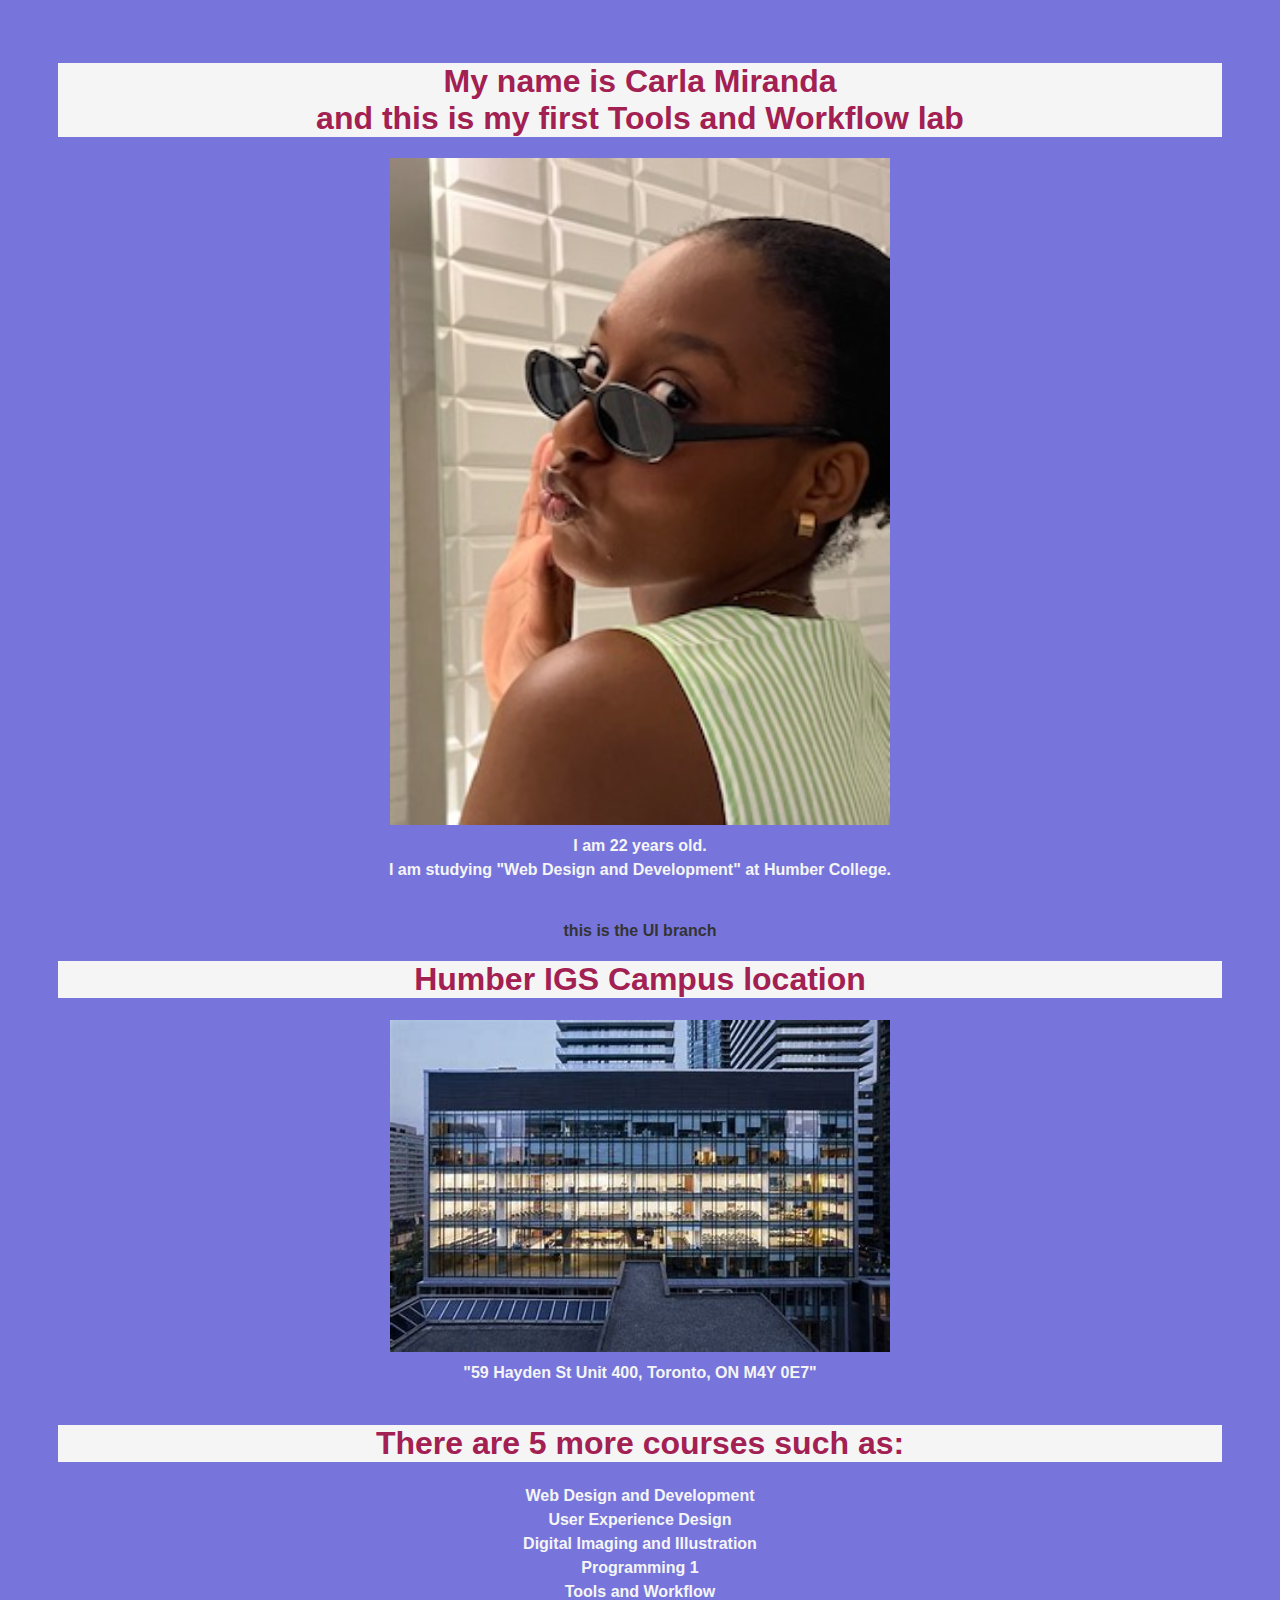
==== html/index.html @ b82df6a6 "on branch" ====
<!DOCTYPE html><!--Telling the browser that this is an html document-->
<html lang="en"><!--Root element for the html page, setting the lang to english-->
<head><!--The <head> element contains meta information about the HTML page-->
    <meta charset="UTF-8"><!--setting the character set to UTF8-->
    <meta name="viewport" content="width=device-width, initial-scale=1.0"><!--This will set the relativity of 
    the viewport to 1:1, it will be responsive-->
    <title>My Website</title><!--The title of the website-->
    <style>
        body {
            font-family: 'Segoe UI', Tahoma, Geneva, Verdana, sans-serif;
            background-color: rgb(119, 117, 220);
            color: #333;
            text-align: center;
            padding: 50px;}
        h1 {
            font-family: 'Segoe UI', Tahoma, Geneva, Verdana, sans-serif;
            color: rgb(162, 32, 82);
            margin-top: 5px;
        }
        p {
            font-family: 'Segoe UI', Tahoma, Geneva, Verdana, sans-serif;
            color: whitesmoke;
            line-height: 1.5;
            font-weight: bold;
            margin-top: 5px;
            margin-bottom: 40px;
        }
        div {
            background-color: whitesmoke;
        }
    </style>
</head>
<body><!--This is where the content goes-->
    <div><h1>My name is Carla Miranda<br>and this is my first Tools and Workflow lab</h1></div>
    <img src="mine.jpg" width="500">
    <p>I am 22 years old.<br>I am studying "Web Design and Development" at Humber College.</p>
    <h4> this is the UI branch</h4>
    
    <div><h1>Humber IGS Campus location</h1></div>
    <img src="igs.jpg" width="500">
    <p>"59 Hayden St Unit 400, Toronto, ON M4Y 0E7"</p>

    <div><h1>There are 5 more courses such as:</h1></div>
    <p>Web Design and Development<br>User Experience Design<br>Digital Imaging and Illustration<br>Programming 1<br>Tools and Workflow</p>
</body>
</html>
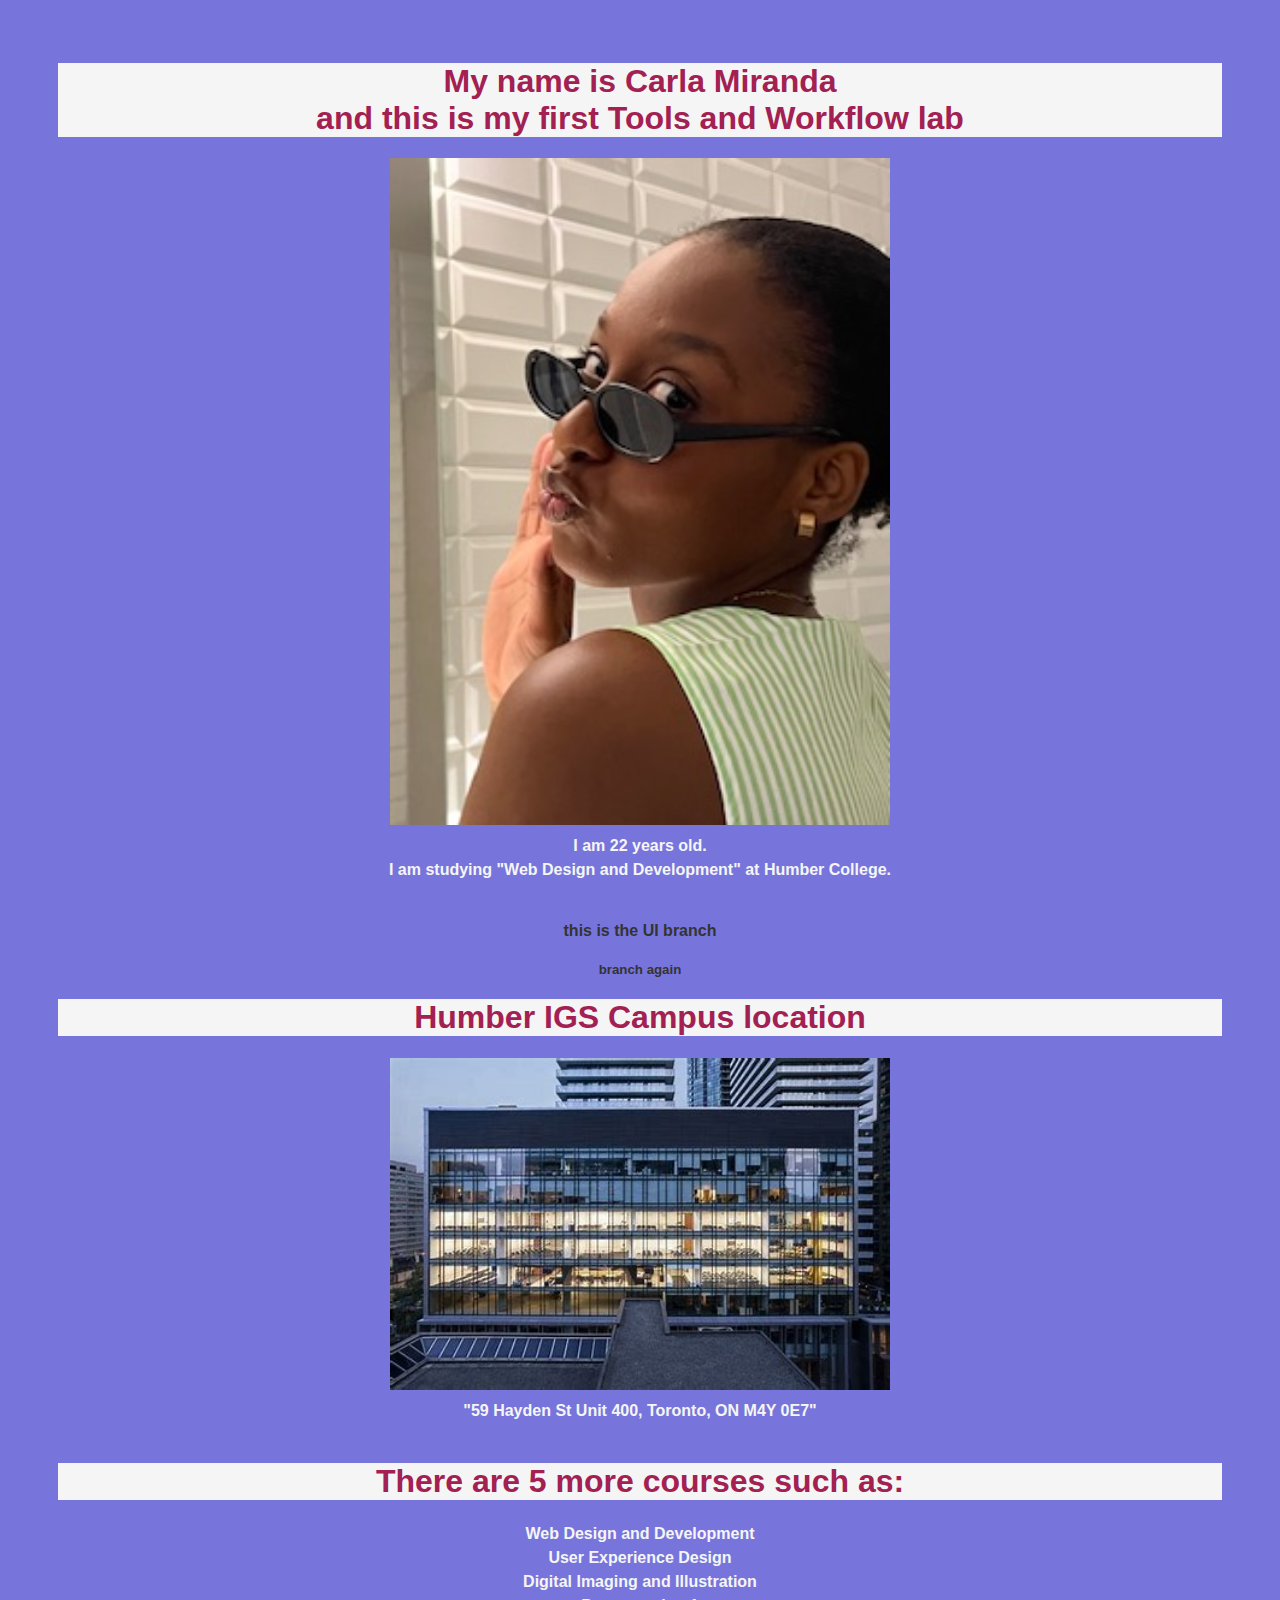
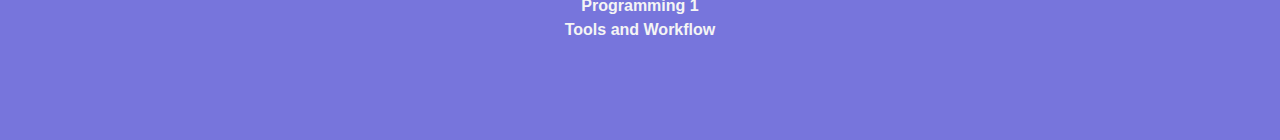
==== commit 4fe78314: "ui branch again" ====
--- a/html/index.html
+++ b/html/index.html
@@ -35,6 +35,7 @@
     <img src="mine.jpg" width="500">
     <p>I am 22 years old.<br>I am studying "Web Design and Development" at Humber College.</p>
     <h4> this is the UI branch</h4>
+    <h5>branch again</h5>
     
     <div><h1>Humber IGS Campus location</h1></div>
     <img src="igs.jpg" width="500">
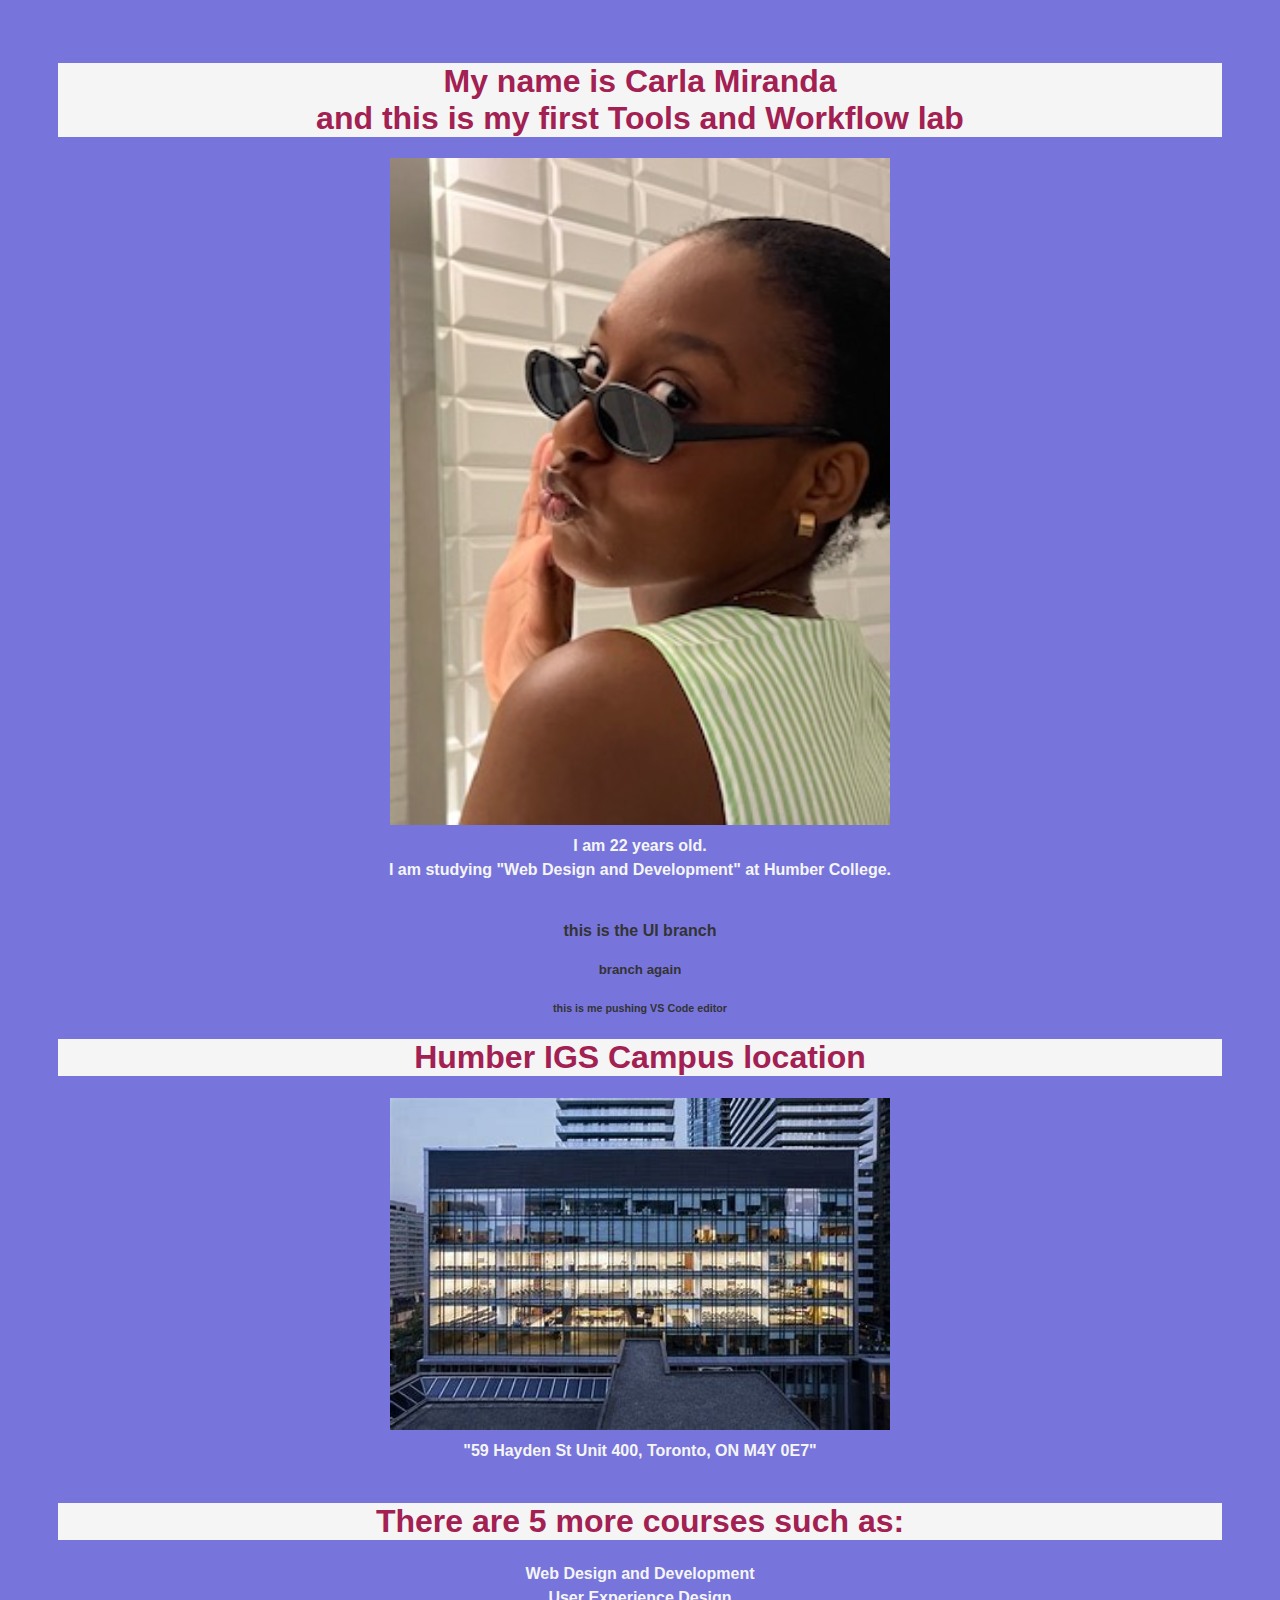
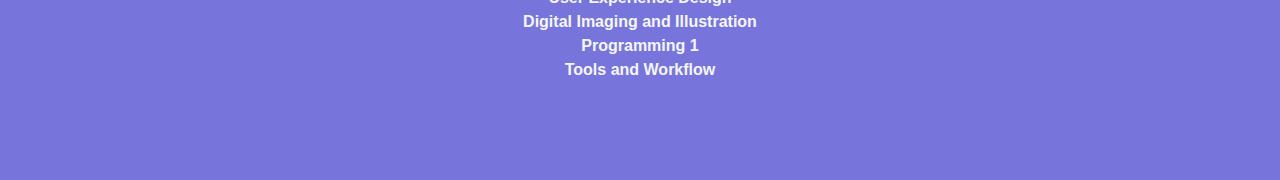
==== commit d1546f73: "I am pushing using VS Code" ====
--- a/html/index.html
+++ b/html/index.html
@@ -36,6 +36,7 @@
     <p>I am 22 years old.<br>I am studying "Web Design and Development" at Humber College.</p>
     <h4> this is the UI branch</h4>
     <h5>branch again</h5>
+    <h6>this is me pushing VS Code editor</h6>
     
     <div><h1>Humber IGS Campus location</h1></div>
     <img src="igs.jpg" width="500">
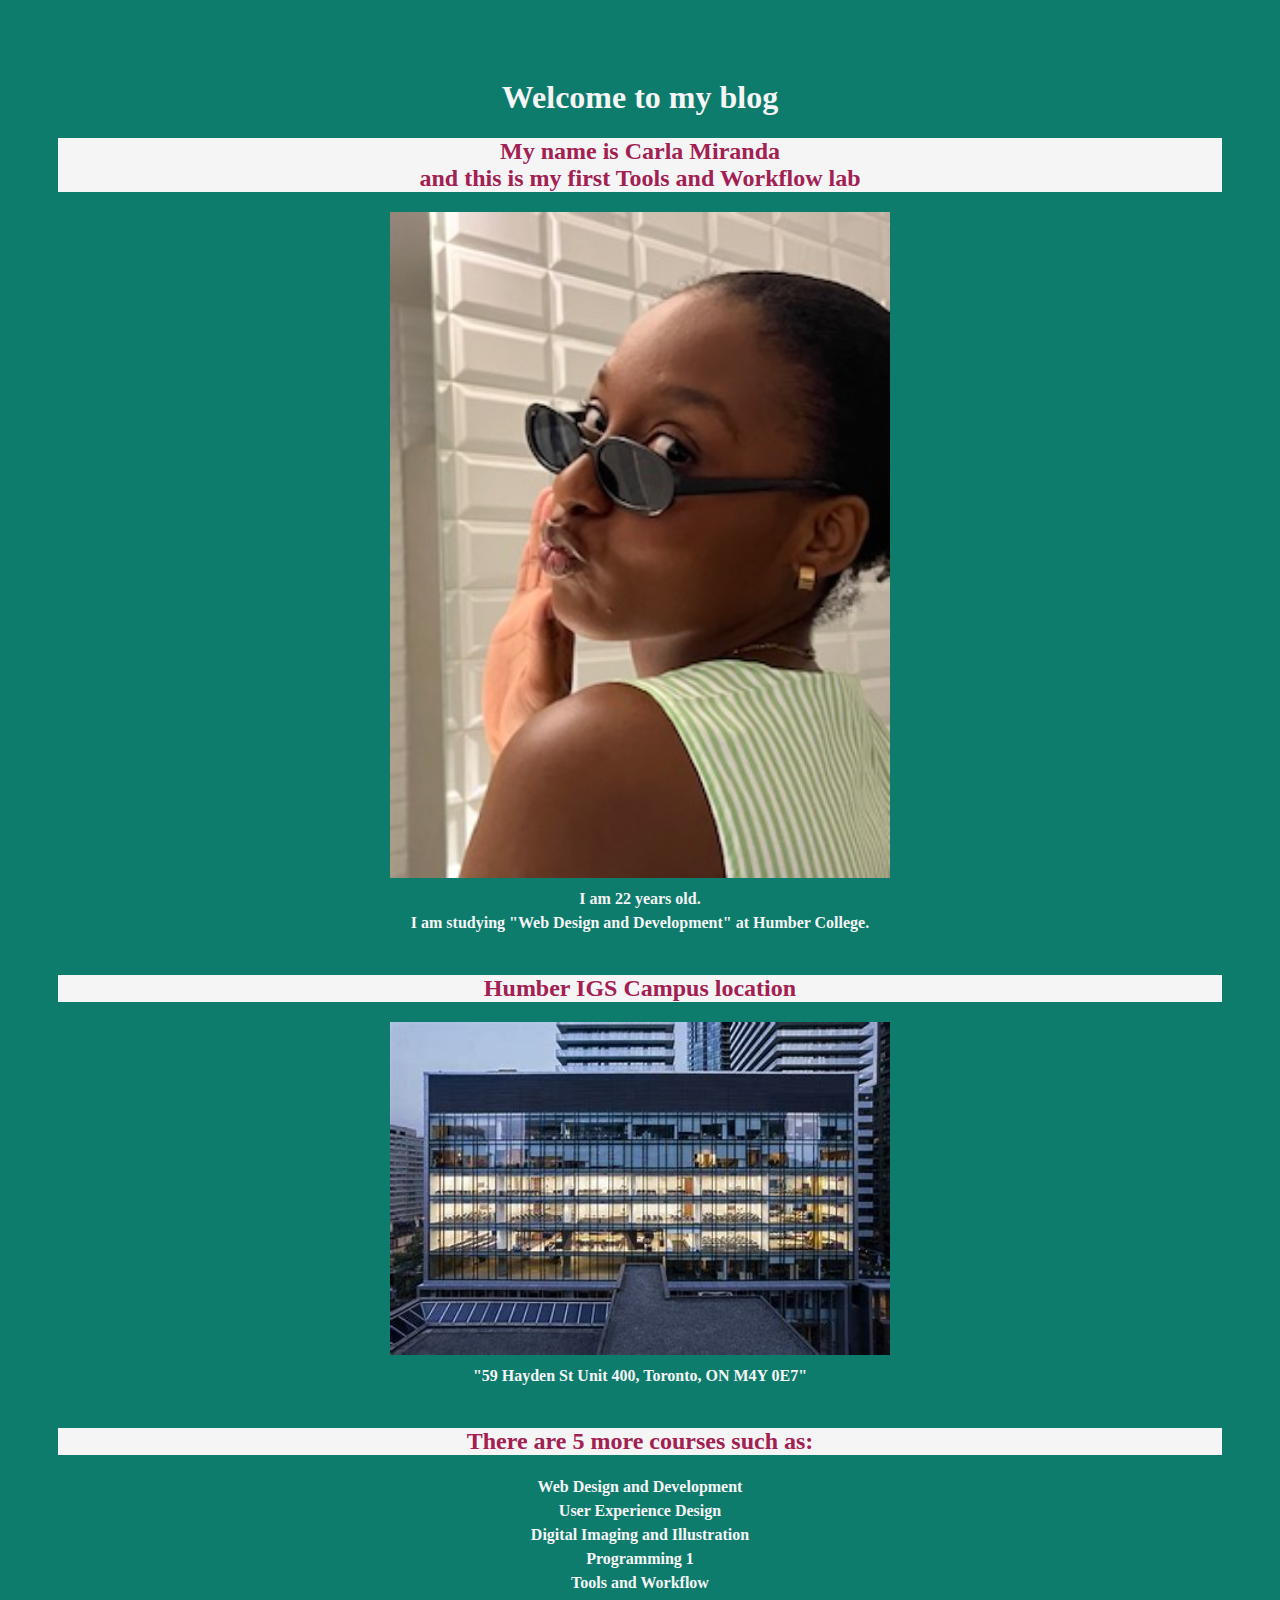
==== commit ec30e6d3: "I added some changes to your repo." ====
--- a/html/index.html
+++ b/html/index.html
@@ -6,19 +6,22 @@
     the viewport to 1:1, it will be responsive-->
     <title>My Website</title><!--The title of the website-->
     <style>
+        * {
+            font-family: 'Verdana'
+        }
         body {
-            font-family: 'Segoe UI', Tahoma, Geneva, Verdana, sans-serif;
-            background-color: rgb(119, 117, 220);
+            background-color: rgb(14, 124, 109);
             color: #333;
             text-align: center;
             padding: 50px;}
         h1 {
-            font-family: 'Segoe UI', Tahoma, Geneva, Verdana, sans-serif;
+            color: whitesmoke;
+        }
+        h2 {
             color: rgb(162, 32, 82);
             margin-top: 5px;
         }
         p {
-            font-family: 'Segoe UI', Tahoma, Geneva, Verdana, sans-serif;
             color: whitesmoke;
             line-height: 1.5;
             font-weight: bold;
@@ -31,18 +34,16 @@
     </style>
 </head>
 <body><!--This is where the content goes-->
-    <div><h1>My name is Carla Miranda<br>and this is my first Tools and Workflow lab</h1></div>
+    <h1 class="myblog">Welcome to my blog</h1>
+    <div><h2>My name is Carla Miranda<br>and this is my first Tools and Workflow lab</h2></div>
     <img src="mine.jpg" width="500">
     <p>I am 22 years old.<br>I am studying "Web Design and Development" at Humber College.</p>
-    <h4> this is the UI branch</h4>
-    <h5>branch again</h5>
-    <h6>this is me pushing VS Code editor</h6>
     
-    <div><h1>Humber IGS Campus location</h1></div>
+    <div><h2>Humber IGS Campus location</h2></div>
     <img src="igs.jpg" width="500">
     <p>"59 Hayden St Unit 400, Toronto, ON M4Y 0E7"</p>
 
-    <div><h1>There are 5 more courses such as:</h1></div>
+    <div><h2>There are 5 more courses such as:</h2></div>
     <p>Web Design and Development<br>User Experience Design<br>Digital Imaging and Illustration<br>Programming 1<br>Tools and Workflow</p>
 </body>
 </html>
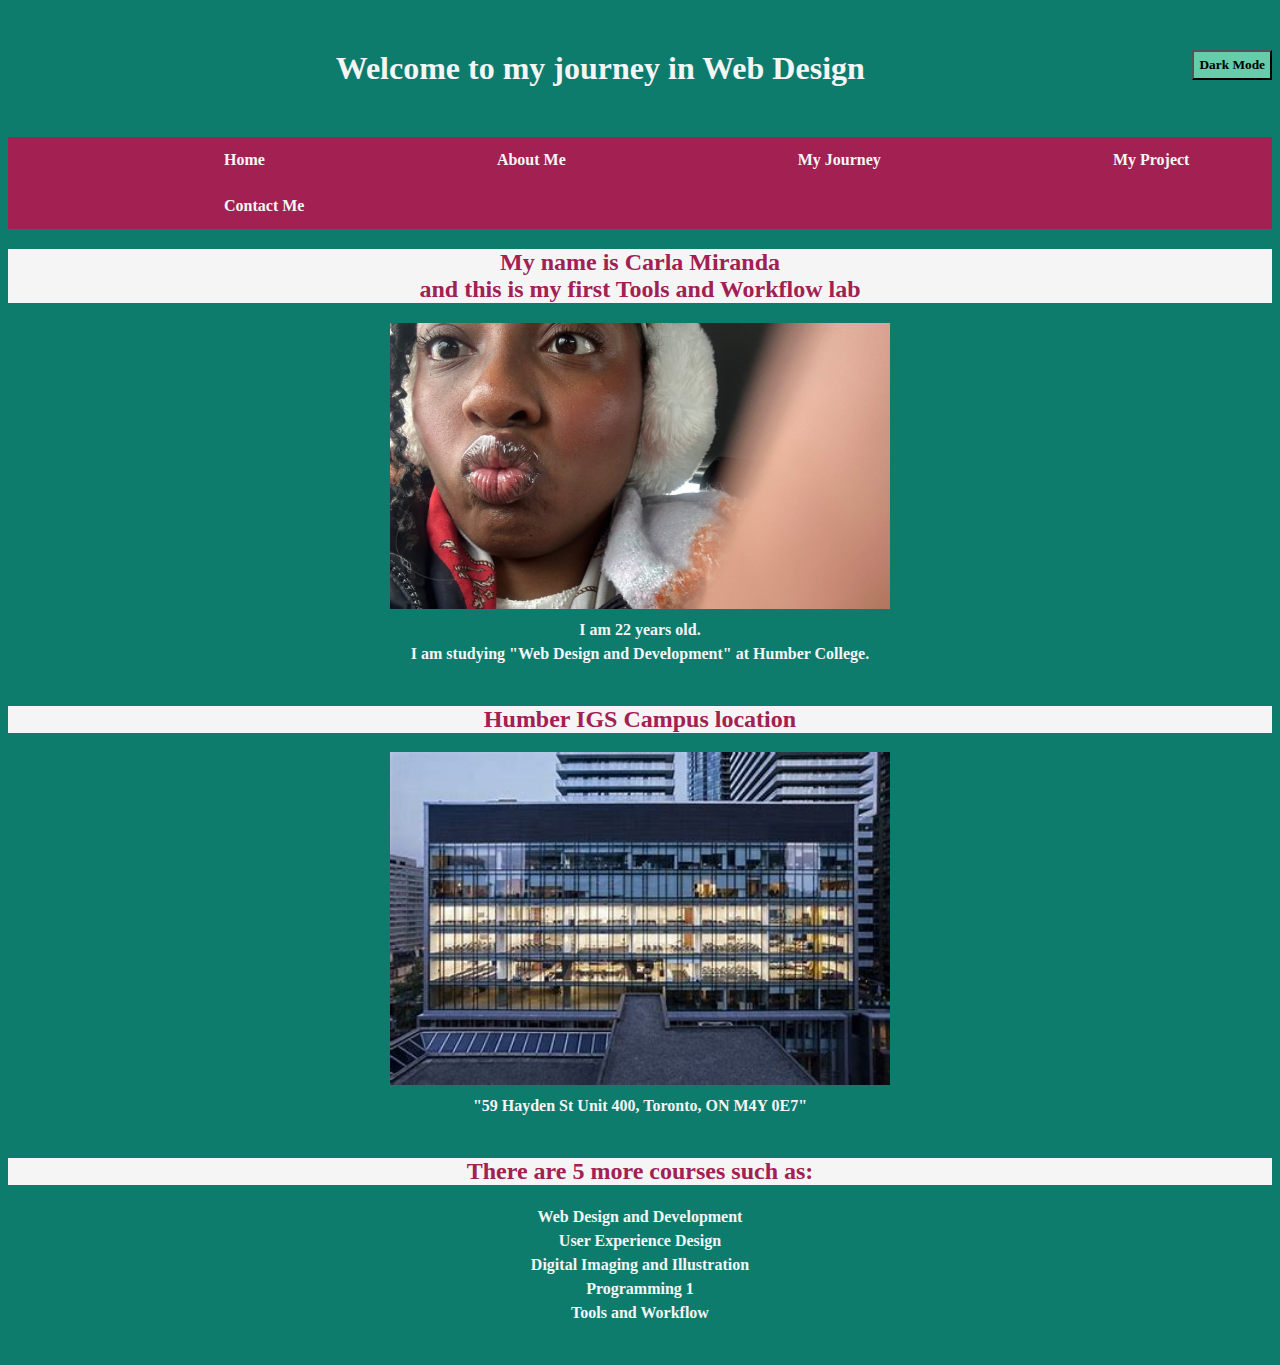
==== commit fd052da5: "five tasks are completed" ====
--- a/html/index.html
+++ b/html/index.html
@@ -5,38 +5,20 @@
     <meta name="viewport" content="width=device-width, initial-scale=1.0"><!--This will set the relativity of 
     the viewport to 1:1, it will be responsive-->
     <title>My Website</title><!--The title of the website-->
-    <style>
-        * {
-            font-family: 'Verdana'
-        }
-        body {
-            background-color: rgb(14, 124, 109);
-            color: #333;
-            text-align: center;
-            padding: 50px;}
-        h1 {
-            color: whitesmoke;
-        }
-        h2 {
-            color: rgb(162, 32, 82);
-            margin-top: 5px;
-        }
-        p {
-            color: whitesmoke;
-            line-height: 1.5;
-            font-weight: bold;
-            margin-top: 5px;
-            margin-bottom: 40px;
-        }
-        div {
-            background-color: whitesmoke;
-        }
-    </style>
+    <link rel="stylesheet" href="../css/styles.css">
 </head>
 <body><!--This is where the content goes-->
-    <h1 class="myblog">Welcome to my blog</h1>
+    <button id="toggleThemeBtn" class="darkmode">Dark Mode</button>
+    <h1 class="myblog">Welcome to my journey in Web Design</h1>
+    <ul>
+        <li><a class="active" href="#home">Home</a></li>
+        <li><a href="#aboutme">About Me</a></li>
+        <li><a href="#journey">My Journey</a></li>
+        <li><a href="#project">My Project</a></li>
+        <li><a href="#contact">Contact Me</a></li>
+      </ul>
     <div><h2>My name is Carla Miranda<br>and this is my first Tools and Workflow lab</h2></div>
-    <img src="mine.jpg" width="500">
+    <img src="IMG_0711.jpg" width="500">
     <p>I am 22 years old.<br>I am studying "Web Design and Development" at Humber College.</p>
     
     <div><h2>Humber IGS Campus location</h2></div>
@@ -45,5 +27,11 @@
 
     <div><h2>There are 5 more courses such as:</h2></div>
     <p>Web Design and Development<br>User Experience Design<br>Digital Imaging and Illustration<br>Programming 1<br>Tools and Workflow</p>
+    <script>
+        const toggleThemeBtn = document.getElementById('toggleThemeBtn');
+        toggleThemeBtn.addEventListener('click', () => {
+            document.body.classList.toggle('dark');
+        });
+    </script>
 </body>
 </html>
--- a/css/styles.css
+++ b/css/styles.css
@@ -0,0 +1,67 @@
+* {
+  font-family: 'Verdana'
+}
+body {
+    background-color: var(--primary-page-bg);
+    color: var(--primary-text-color);
+    text-align: center;
+
+    --primary-page-bg: rgb(14, 124, 109);
+    --primary-text-color: whitesmoke;
+}
+body.dark {
+  --primary-page-bg: rgb(26, 25, 25);
+  --primary-text-color: whitesmoke;
+}
+.darkmode {
+  color: black;
+  font-weight: bold;
+}
+button {
+  float: right;
+  background-color: mediumaquamarine;
+  padding: 5px;
+  cursor: pointer;
+}
+h1 {
+  color: whitesmoke;
+  margin-top: 50px;
+  margin-bottom: 50px;
+}
+h2 {
+  color: rgb(162, 32, 82);
+  margin-top: 5px;
+}
+p {
+  color: whitesmoke;
+  line-height: 1.5;
+  font-weight: bold;
+  margin-top: 5px;
+  margin-bottom: 40px;
+}
+div {
+  margin-top: 20px;
+  background-color: whitesmoke;
+}
+ul {
+  list-style-type: none;
+  margin: 0;
+  padding: 0;
+  overflow: hidden;
+  background-color: rgb(162, 32, 82);
+}
+li {
+  float: left;
+}
+li a {
+  display: block;
+  color: whitesmoke;
+  font-weight: bold;
+  text-align: center;
+  padding: 14px 16px;
+  margin-left: 200px;
+  text-decoration: none;
+}
+li a:hover {
+  background-color: mediumaquamarine;
+}
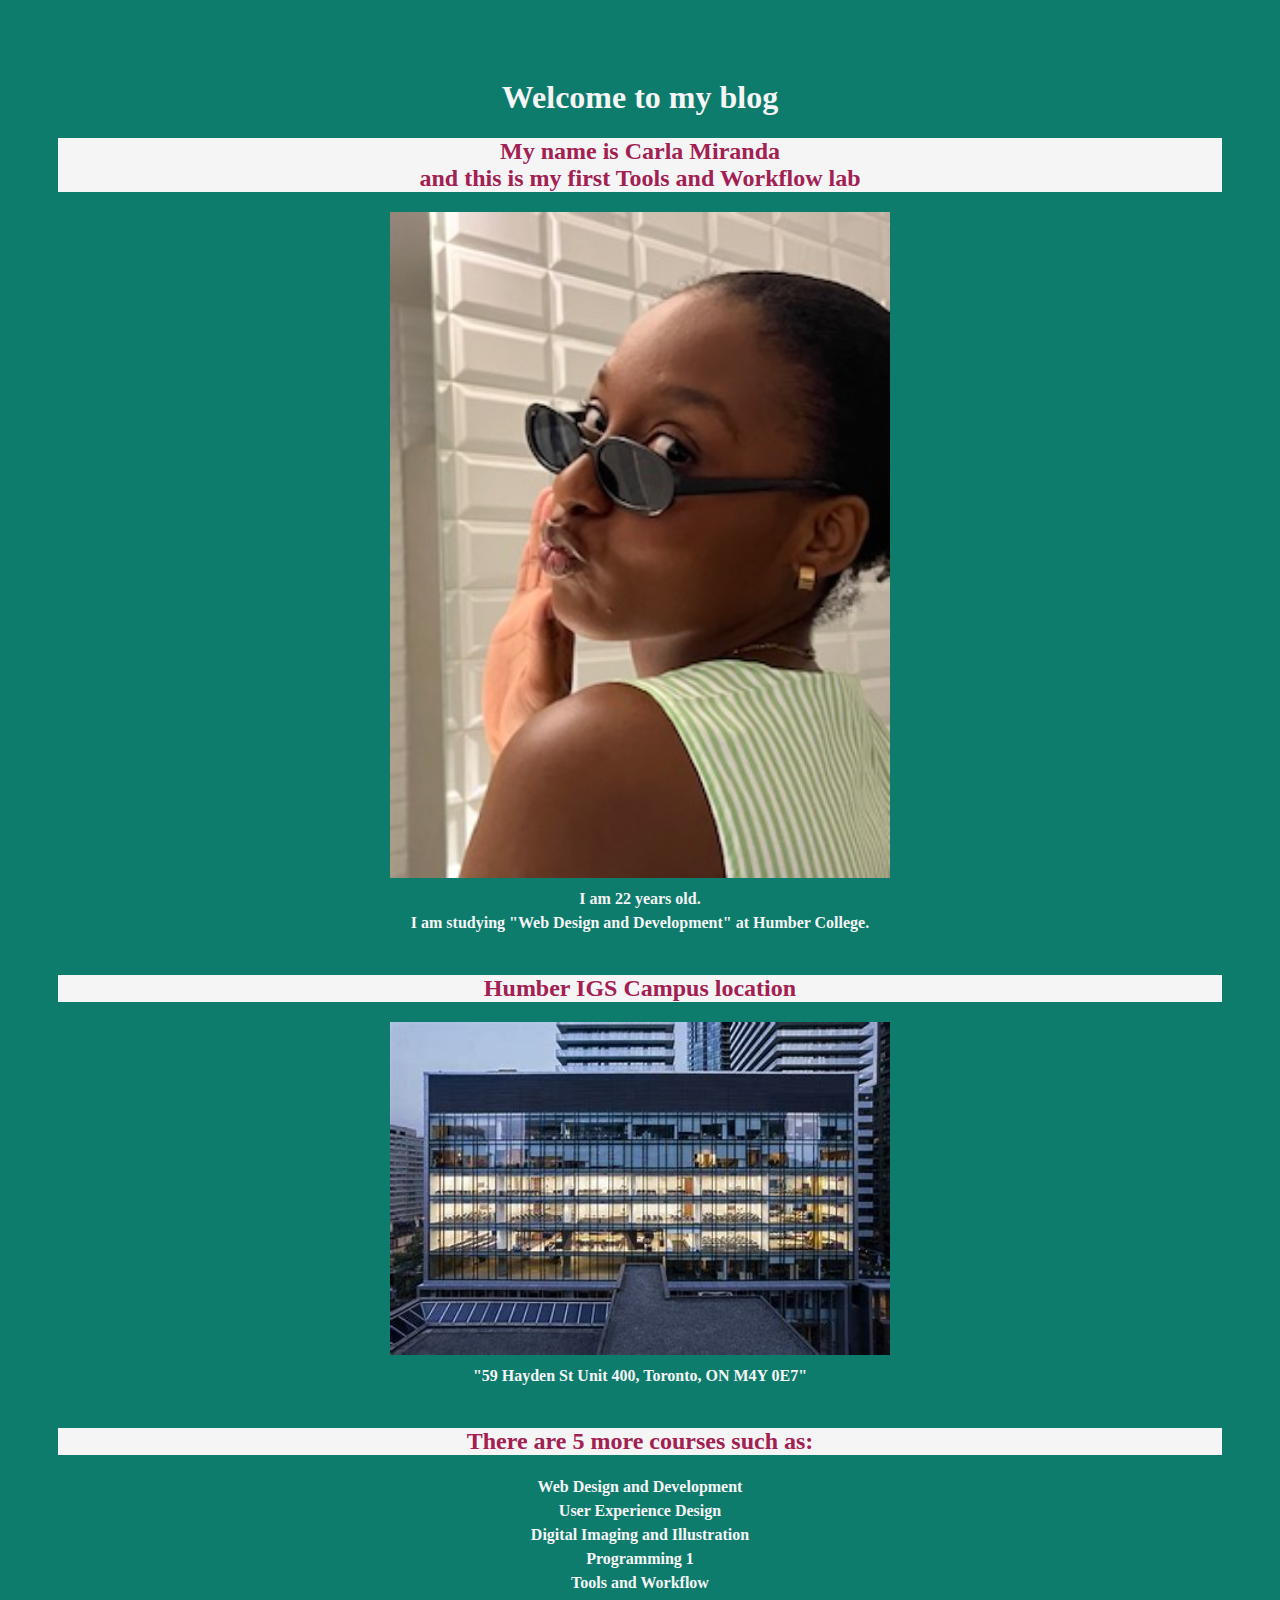
==== commit 634fc8e1: "Revert "five tasks are completed"" ====
--- a/html/index.html
+++ b/html/index.html
@@ -5,20 +5,38 @@
     <meta name="viewport" content="width=device-width, initial-scale=1.0"><!--This will set the relativity of 
     the viewport to 1:1, it will be responsive-->
     <title>My Website</title><!--The title of the website-->
-    <link rel="stylesheet" href="../css/styles.css">
+    <style>
+        * {
+            font-family: 'Verdana'
+        }
+        body {
+            background-color: rgb(14, 124, 109);
+            color: #333;
+            text-align: center;
+            padding: 50px;}
+        h1 {
+            color: whitesmoke;
+        }
+        h2 {
+            color: rgb(162, 32, 82);
+            margin-top: 5px;
+        }
+        p {
+            color: whitesmoke;
+            line-height: 1.5;
+            font-weight: bold;
+            margin-top: 5px;
+            margin-bottom: 40px;
+        }
+        div {
+            background-color: whitesmoke;
+        }
+    </style>
 </head>
 <body><!--This is where the content goes-->
-    <button id="toggleThemeBtn" class="darkmode">Dark Mode</button>
-    <h1 class="myblog">Welcome to my journey in Web Design</h1>
-    <ul>
-        <li><a class="active" href="#home">Home</a></li>
-        <li><a href="#aboutme">About Me</a></li>
-        <li><a href="#journey">My Journey</a></li>
-        <li><a href="#project">My Project</a></li>
-        <li><a href="#contact">Contact Me</a></li>
-      </ul>
+    <h1 class="myblog">Welcome to my blog</h1>
     <div><h2>My name is Carla Miranda<br>and this is my first Tools and Workflow lab</h2></div>
-    <img src="IMG_0711.jpg" width="500">
+    <img src="mine.jpg" width="500">
     <p>I am 22 years old.<br>I am studying "Web Design and Development" at Humber College.</p>
     
     <div><h2>Humber IGS Campus location</h2></div>
@@ -27,11 +45,5 @@
 
     <div><h2>There are 5 more courses such as:</h2></div>
     <p>Web Design and Development<br>User Experience Design<br>Digital Imaging and Illustration<br>Programming 1<br>Tools and Workflow</p>
-    <script>
-        const toggleThemeBtn = document.getElementById('toggleThemeBtn');
-        toggleThemeBtn.addEventListener('click', () => {
-            document.body.classList.toggle('dark');
-        });
-    </script>
 </body>
 </html>
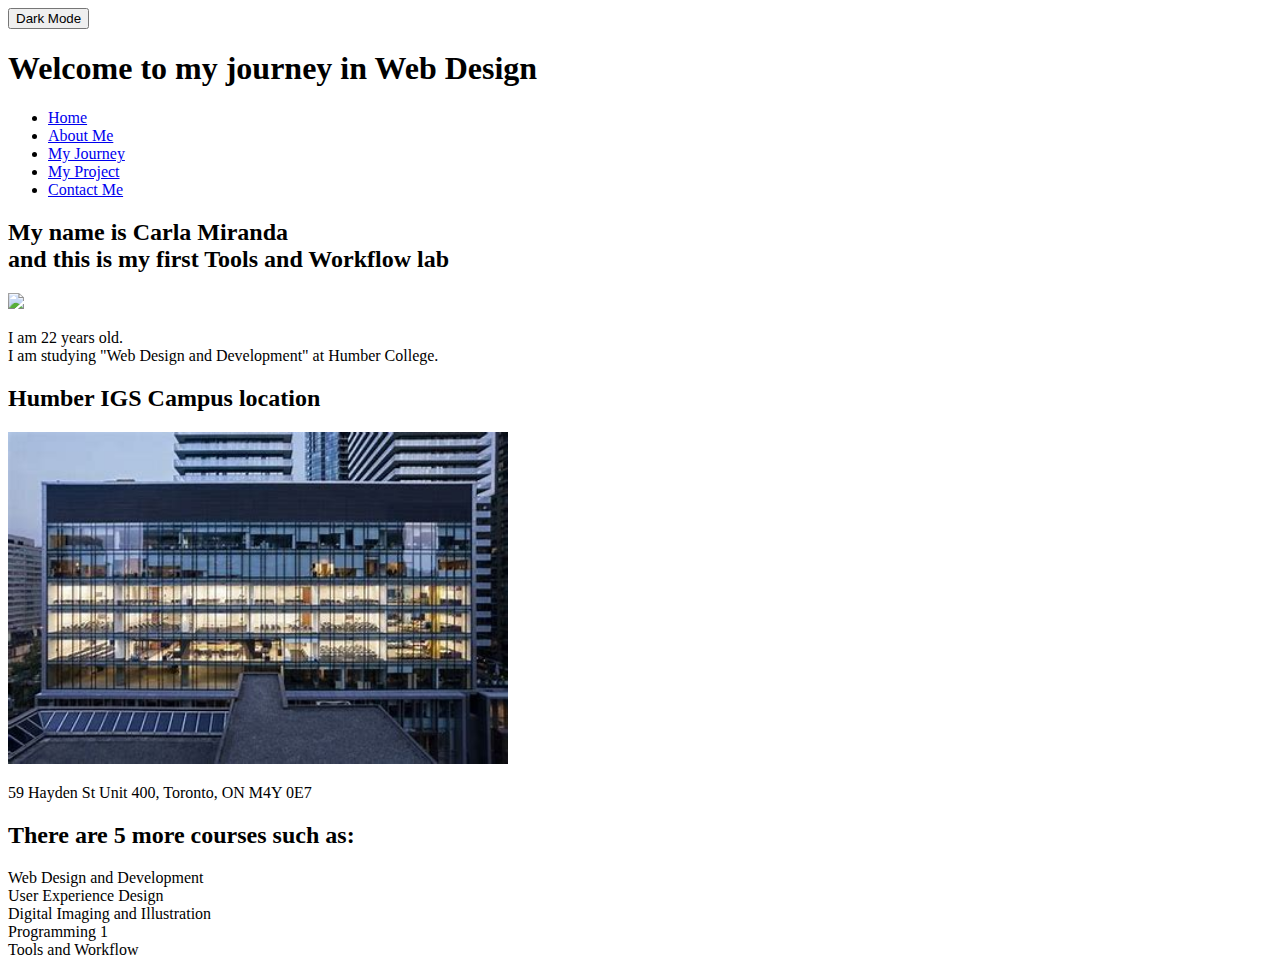
==== commit 06a98897: "new tasks are completed" ====
--- a/html/index.html
+++ b/html/index.html
@@ -5,45 +5,33 @@
     <meta name="viewport" content="width=device-width, initial-scale=1.0"><!--This will set the relativity of 
     the viewport to 1:1, it will be responsive-->
     <title>My Website</title><!--The title of the website-->
-    <style>
-        * {
-            font-family: 'Verdana'
-        }
-        body {
-            background-color: rgb(14, 124, 109);
-            color: #333;
-            text-align: center;
-            padding: 50px;}
-        h1 {
-            color: whitesmoke;
-        }
-        h2 {
-            color: rgb(162, 32, 82);
-            margin-top: 5px;
-        }
-        p {
-            color: whitesmoke;
-            line-height: 1.5;
-            font-weight: bold;
-            margin-top: 5px;
-            margin-bottom: 40px;
-        }
-        div {
-            background-color: whitesmoke;
-        }
-    </style>
+    <link rel="stylesheet" href="../css/styles.css">
 </head>
 <body><!--This is where the content goes-->
-    <h1 class="myblog">Welcome to my blog</h1>
+    <button id="toggleThemeBtn" class="darkmode">Dark Mode</button>
+    <h1 class="myblog">Welcome to my journey in Web Design</h1>
+    <ul>
+        <li><a class="active" href="#home">Home</a></li>
+        <li><a href="#aboutme">About Me</a></li>
+        <li><a href="#journey">My Journey</a></li>
+        <li><a href="#project">My Project</a></li>
+        <li><a href="#contact">Contact Me</a></li>
+      </ul>
     <div><h2>My name is Carla Miranda<br>and this is my first Tools and Workflow lab</h2></div>
-    <img src="mine.jpg" width="500">
+    <img src="IMG_0711.jpg" width="500">
     <p>I am 22 years old.<br>I am studying "Web Design and Development" at Humber College.</p>
     
     <div><h2>Humber IGS Campus location</h2></div>
     <img src="igs.jpg" width="500">
-    <p>"59 Hayden St Unit 400, Toronto, ON M4Y 0E7"</p>
+    <p>59 Hayden St Unit 400, Toronto, ON M4Y 0E7</p>
 
     <div><h2>There are 5 more courses such as:</h2></div>
     <p>Web Design and Development<br>User Experience Design<br>Digital Imaging and Illustration<br>Programming 1<br>Tools and Workflow</p>
+    <script>
+        const toggleThemeBtn = document.getElementById('toggleThemeBtn');
+        toggleThemeBtn.addEventListener('click', () => {
+            document.body.classList.toggle('dark');
+        });
+    </script>
 </body>
 </html>
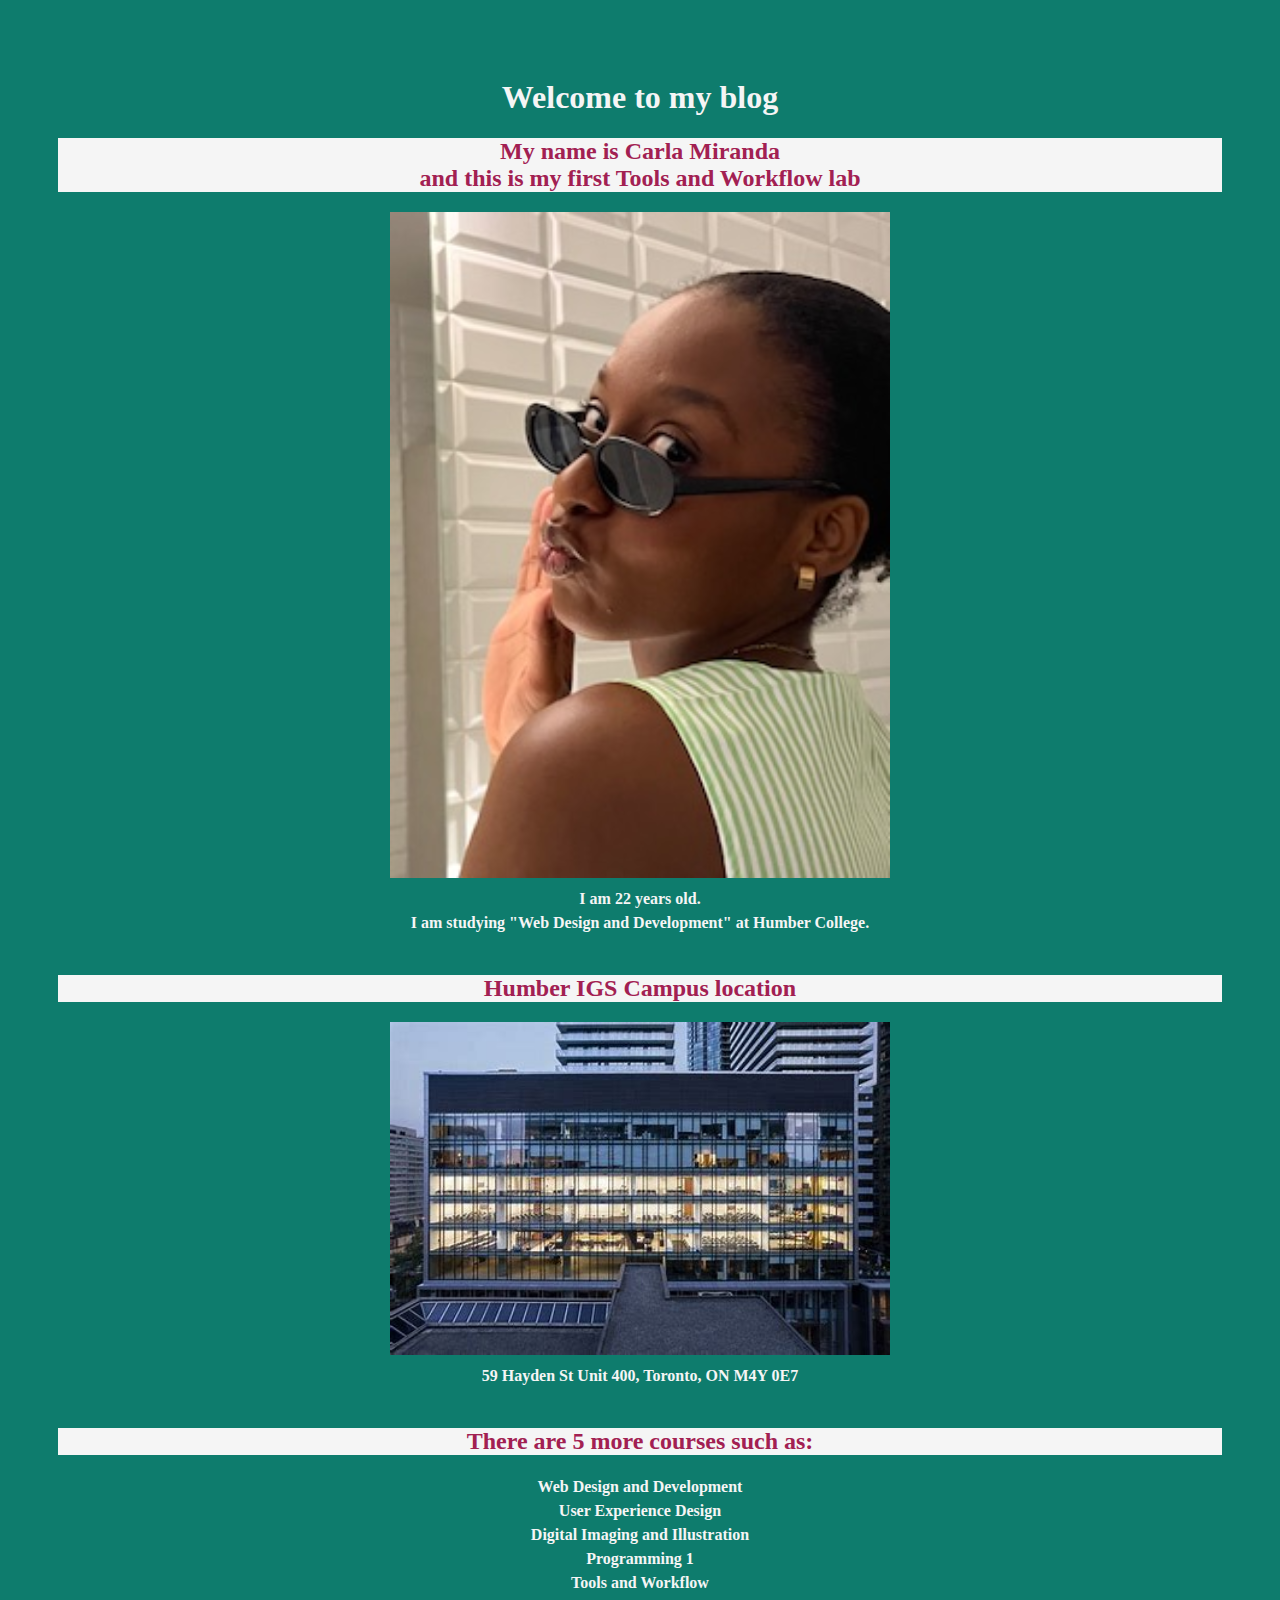
==== commit db5947c0: "Merge pull request #5 from Carlaalexa12/branchforyas2" ====
--- a/html/index.html
+++ b/html/index.html
@@ -5,20 +5,38 @@
     <meta name="viewport" content="width=device-width, initial-scale=1.0"><!--This will set the relativity of 
     the viewport to 1:1, it will be responsive-->
     <title>My Website</title><!--The title of the website-->
-    <link rel="stylesheet" href="../css/styles.css">
+    <style>
+        * {
+            font-family: 'Verdana'
+        }
+        body {
+            background-color: rgb(14, 124, 109);
+            color: #333;
+            text-align: center;
+            padding: 50px;}
+        h1 {
+            color: whitesmoke;
+        }
+        h2 {
+            color: rgb(162, 32, 82);
+            margin-top: 5px;
+        }
+        p {
+            color: whitesmoke;
+            line-height: 1.5;
+            font-weight: bold;
+            margin-top: 5px;
+            margin-bottom: 40px;
+        }
+        div {
+            background-color: whitesmoke;
+        }
+    </style>
 </head>
 <body><!--This is where the content goes-->
-    <button id="toggleThemeBtn" class="darkmode">Dark Mode</button>
-    <h1 class="myblog">Welcome to my journey in Web Design</h1>
-    <ul>
-        <li><a class="active" href="#home">Home</a></li>
-        <li><a href="#aboutme">About Me</a></li>
-        <li><a href="#journey">My Journey</a></li>
-        <li><a href="#project">My Project</a></li>
-        <li><a href="#contact">Contact Me</a></li>
-      </ul>
+    <h1 class="myblog">Welcome to my blog</h1>
     <div><h2>My name is Carla Miranda<br>and this is my first Tools and Workflow lab</h2></div>
-    <img src="IMG_0711.jpg" width="500">
+    <img src="mine.jpg" width="500">
     <p>I am 22 years old.<br>I am studying "Web Design and Development" at Humber College.</p>
     
     <div><h2>Humber IGS Campus location</h2></div>
@@ -27,11 +45,5 @@
 
     <div><h2>There are 5 more courses such as:</h2></div>
     <p>Web Design and Development<br>User Experience Design<br>Digital Imaging and Illustration<br>Programming 1<br>Tools and Workflow</p>
-    <script>
-        const toggleThemeBtn = document.getElementById('toggleThemeBtn');
-        toggleThemeBtn.addEventListener('click', () => {
-            document.body.classList.toggle('dark');
-        });
-    </script>
 </body>
 </html>
